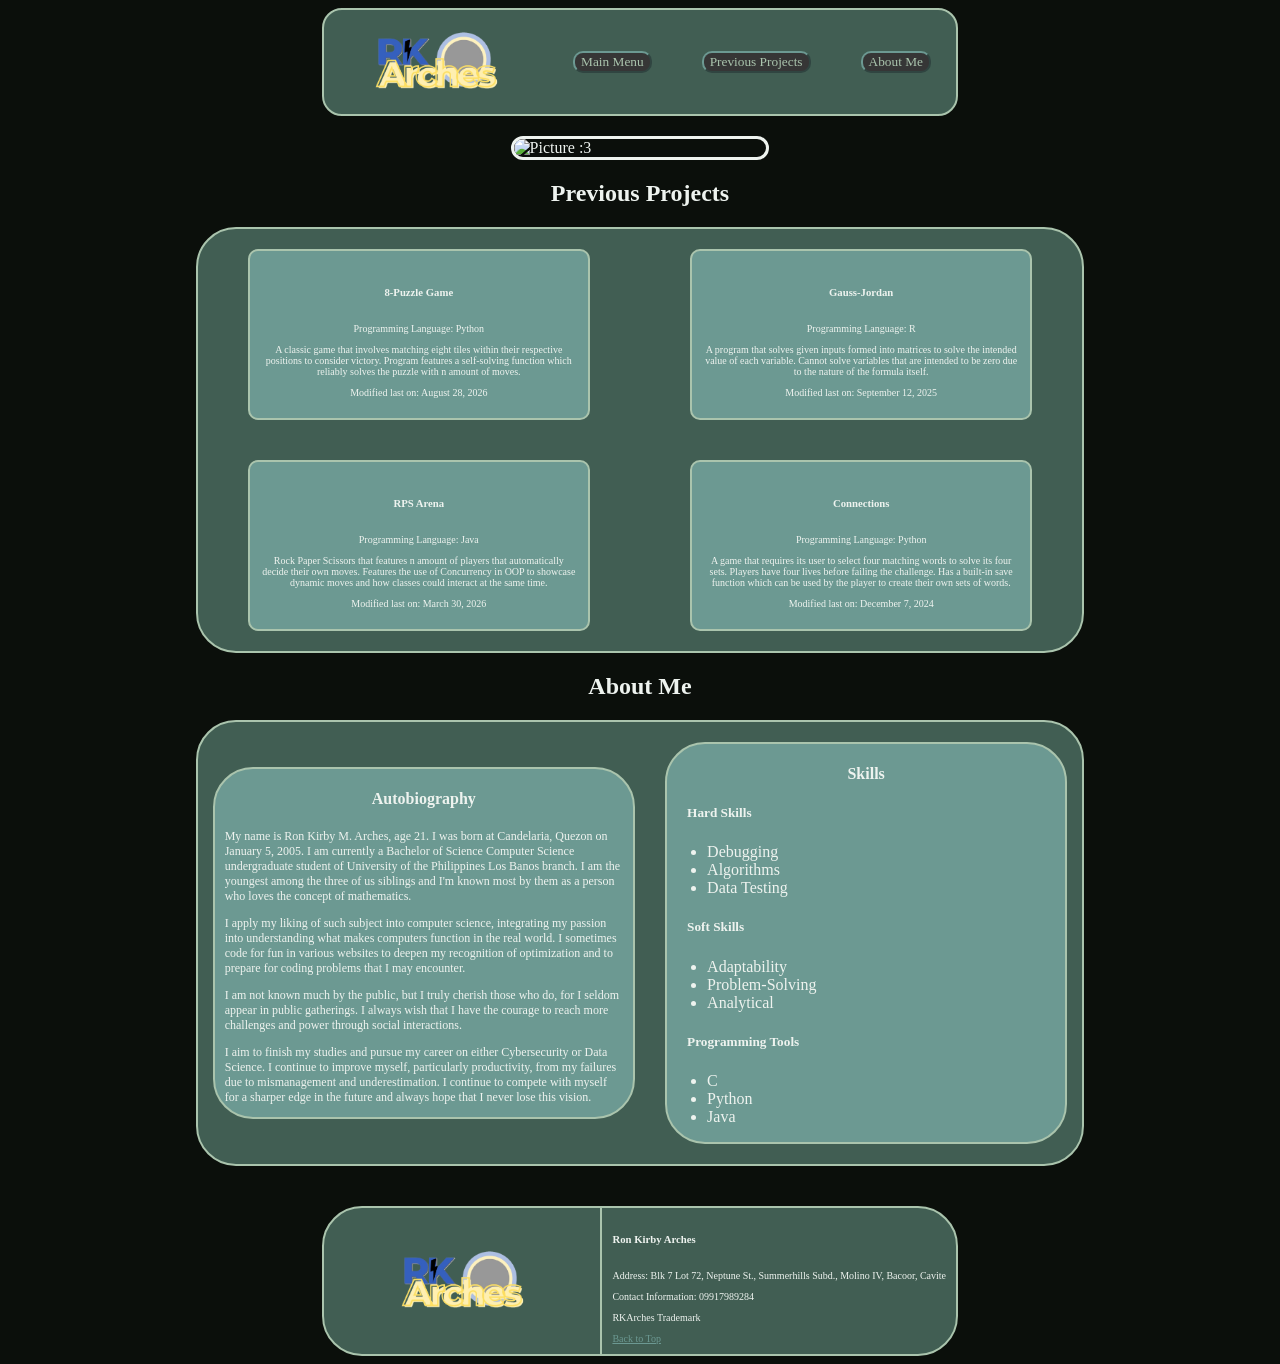
==== index.html @ 911efcd1 "Rename Arches02.html to index.html Checking for errors in name" ====
<!DOCTYPE html>
<html>
    <head>
        <title>GitHub HTML Page</title>
    </head>
    <link rel = "stylesheet" type = "text/css" href = "style.css">
    <div class = "BTab" id = "Navigator">
        <img src = "Images/Logo.png" alt = "Logo">
        <a href = "Arches02.html">
            <button id = "Default">Main Menu</button></a>
        <a href = "Arches02.html#ProjectsList">
            <button id = "Showcase">Previous Projects</button> </a>
        <a href = "Arches02.html#AboutMe">
            <button id = "Skillset">About Me</button></a>
    </div>
    <body style = "background-color : #0B0F0B;">
        <img src = "images/SomePhoto.png" alt = "Picture :3" id ="SelfPhoto">
    <h2>Previous Projects </h2>
    <div class = "CBox" id = "ProjectList">
        <div id = "ProjectBox1">
            <div class = "ProjectBox">
                <h6>8-Puzzle Game</h6>
                <p>Programming Language: Python</p>
                <p>A classic game that involves matching eight tiles
                within their respective positions to consider victory.
                Program features a self-solving function which
                reliably solves the puzzle with n amount of moves.</p>
                <p>Modified last on: August 28, 2026</p></div>
            <div class = "ProjectBox">
                <h6>RPS Arena</h6>
                <p>Programming Language: Java</p>
                <p>Rock Paper Scissors that features n amount of
                players that automatically decide their own moves.
                Features the use of Concurrency in OOP to showcase
                dynamic moves and how classes could interact at the
                same time. </p>
                <p>Modified last on: March 30, 2026</p></div></div>
        <div id = "ProjectBox2">
            <div class = "ProjectBox">
                <h6>Gauss-Jordan</h6>
                <p>Programming Language: R</p>
                <p>A program that solves given inputs formed into
                matrices to solve the intended value of each variable.
                Cannot solve variables that are intended to be zero due
                to the nature of the formula itself.</p>
                <p>Modified last on: September 12, 2025</p></div>
            <div class = "ProjectBox">
                <h6>Connections</h6>
                <p>Programming Language: Python</p>
                <p>A game that requires its user to select four matching
                words to solve its four sets. Players have four lives before
                failing the challenge. Has a built-in save function which can
                be used by the player to create their own sets of words. </p>
                <p>Modified last on: December 7, 2024</p>
            </div></div>
    </div>
    <h2>About Me</h2>
    <div class = "CBox" id = "AboutMe">
        <div class = "AMBox" id = "AutobiographyText">
            <h4>Autobiography</h4>
                <p style = "font-size: 12px;">
                    My name is Ron Kirby M. Arches, age 21. I was born at Candelaria, Quezon 
                    on January 5, 2005. I am currently a Bachelor of Science Computer Science 
                    undergraduate student of University of the Philippines Los Banos branch.
                    I am the youngest among the three of us siblings and I'm known most by them
                    as a person who loves the concept of mathematics.
                </p>
                <p style = "font-size: 12px;">
                    I apply my liking of such subject into computer science, integrating my
                    passion into understanding what makes computers function in the real world.
                    I sometimes code for fun in various websites to deepen my recognition of 
                    optimization and to prepare for coding problems that I may encounter.
                </p>
                <p style = "font-size: 12px;"> 
                    I am not known much by the public, but I truly cherish those who do, for I
                    seldom appear in public gatherings. I always wish that I have the courage to
                    reach more challenges and power through social interactions. 
                </p>
                <p style = "font-size: 12px;">
                    I aim to finish my studies and pursue my career on either Cybersecurity or
                    Data Science. I continue to improve myself, particularly productivity, from
                    my failures due to mismanagement and underestimation. I continue to compete
                    with myself for a sharper edge in the future and always hope that I never
                    lose this vision. 
                </p>
        </div>
        <div class = "AMBox" id = "SkillsText">
            <h4>Skills</h6>
            <h5 style = "padding-left: 20px;">Hard Skills</h5>
            <ul>
                <li>Debugging</li>
                <li>Algorithms</li>
                <li>Data Testing</li>
            </ul>
            <h5 style = "padding-left: 20px;">Soft Skills</h5>
            <ul>
                <li>Adaptability</li>
                <li>Problem-Solving</li>
                <li>Analytical</li>
            </ul>
            <h5 style = "padding-left: 20px;">Programming Tools</h5>
            <ul>
                <li>C</li>
                <li>Python</li>
                <li>Java</li>
            </ul>
        </div>
    </div>
    <div class = "CBox" id = "Footer">
        <img src = "Images/Logo.png" alt = "Logo" id = "FooterLogo">
        <div class = "RemoveB" id = "FooterContentBox">
            <h6> Ron Kirby Arches </h6>
            <p>Address: Blk 7 Lot 72, Neptune St., Summerhills Subd.,
            Molino IV, Bacoor, Cavite</p>
            <p>Contact Information: 09917989284</p>
            <p>RKArches Trademark</p>
            <p><a href = "Arches02.html">Back to Top</a></p>
        </div>
    </div>
    </body>
</html>
---- style.css ----
/* Global Variable Styles */

body {
    font-family: Verdana;
    color: #EEF3EF;
}

h2, h4 {
    text-align: center;
}

img {
    display: block;
    margin: auto;
    width: 20%;
}

div {
    display: flex;
    justify-content: center;
    align-items : center;
    margin-left: auto;
    margin-right: auto;
    background-color: #415E53;
    border-color:  #AAC4AD;
    border-style: solid;
    border-width: 2px;
}

button {
    margin-left: 25px;
    margin-right: 25px;
    margin-top: 7px;
    margin-bottom: 7px;
    border-radius: 10px;
    font-family: Verdana;
    border-color: #6C9992;
    background-color: #363636;
    color: #AAC4AD;
}

button:hover {
    border-color: #6C9992;
    background-color: #AAC4AD;
    color: #415E53;
}

a {
    color: #6C9992;
}

a:hover {
    color: aliceblue;
}

p {
    font-size: 10px;
}

/* Class Name Styles */

.BTab {
    padding-top: 20px;
    padding-bottom: 20px;
    margin-bottom: 20px;
    width: 50%;
    border-radius: 20px;
}

.CBox {
    width: 70%;
    border-radius: 40px;
}

.ProjectBox {
    display: inline-block;
    text-align: center;
    background-color: #6C9992;
    padding: 10px;
    margin-top: 20px;
    margin-bottom: 20px;
    border-radius: 10px;
}

.AMBox {
    display: inline-block;
    justify-content: start;
    background-color: #6C9992;
    margin-top: 20px;
    margin-bottom: 20px;
    border-radius: 40px;
    width: 45%;
}

.RemoveB {
    background-color: transparent;
}

/* ID Name Styles */

#Navigator {
    margin-left: auto;
    margin-right: auto;
    height: 10%;
}

#SelfPhoto {
    border-style: solid;
    border-radius: 20px;
}

#ProjectBox1, #ProjectBox2 {
    display: inline-block;
    margin-left: 50px;
    margin-right: 50px;
    width: 40%;
    border-style: none;
}

#AutobiographyText {
    padding-left: 10px;
    padding-right: 10px;
}

#Footer {
    justify-content: start;
    padding: 0px;
    margin: auto;
    margin-top: 40px;
    width: 50%;
    height: 20%;
}

#FooterContentBox {
    display: inline-block;
    padding-left: 10px;
    padding-right: 10px;
    margin: 0px;
    border-top: none;
    border-right: none;
    border-bottom: none;
}
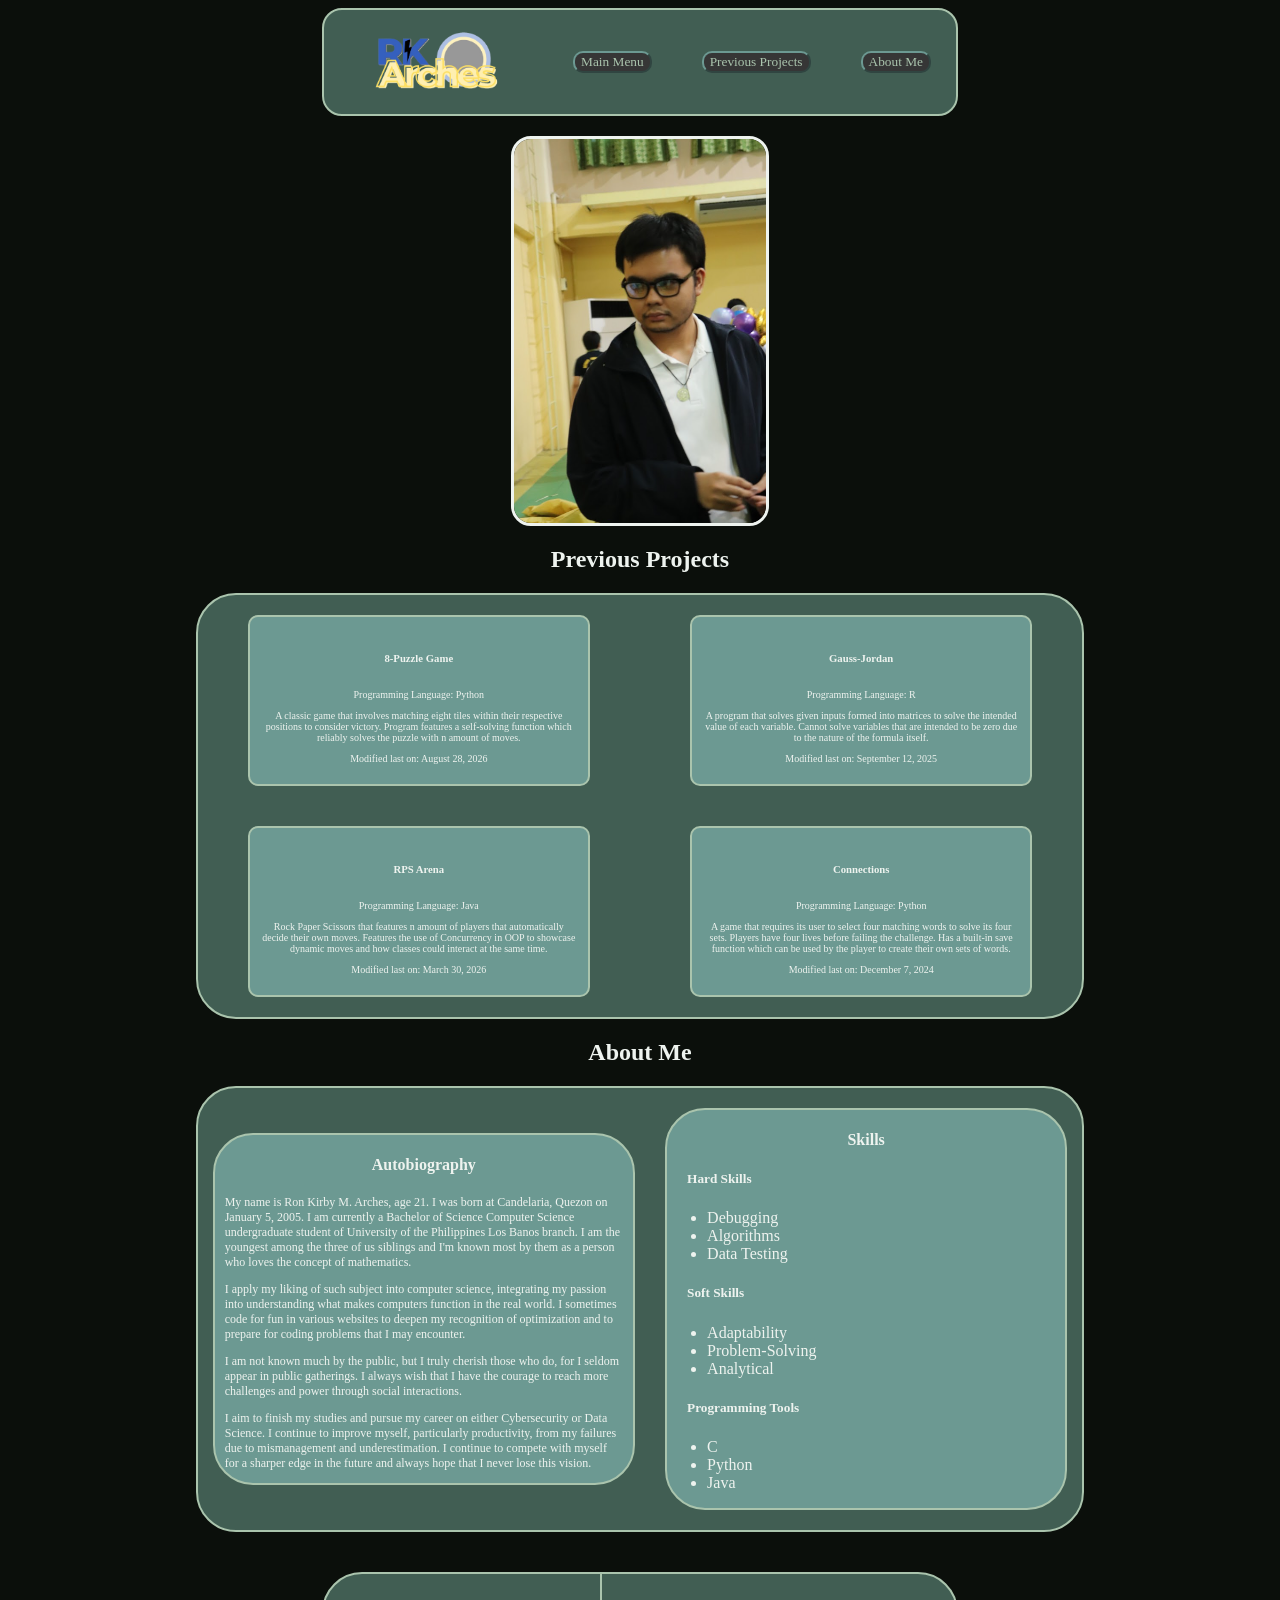
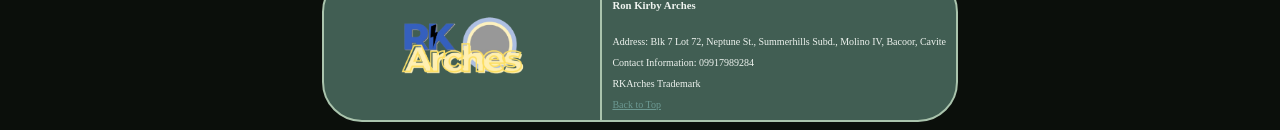
==== commit 3c81cff1: "Change i to I Folder name error" ====
--- a/index.html
+++ b/index.html
@@ -14,7 +14,7 @@
             <button id = "Skillset">About Me</button></a>
     </div>
     <body style = "background-color : #0B0F0B;">
-        <img src = "images/SomePhoto.png" alt = "Picture :3" id ="SelfPhoto">
+        <img src = "Images/SomePhoto.png" alt = "Picture :3" id ="SelfPhoto">
     <h2>Previous Projects </h2>
     <div class = "CBox" id = "ProjectList">
         <div id = "ProjectBox1">
